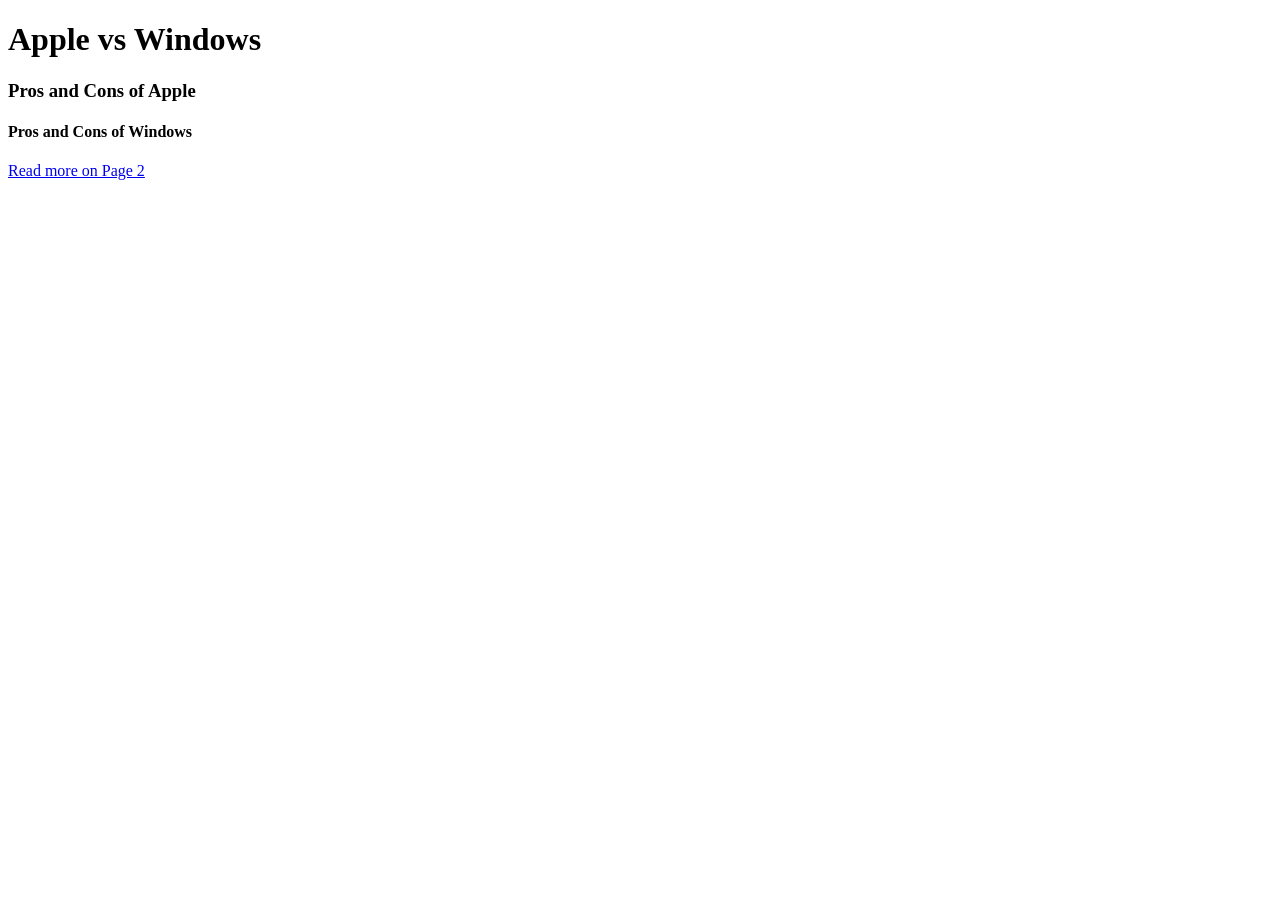
==== index.html @ 71c24237 "outliens for the webstie pages including internal inks to go between pages" ====
<!DOCTYPE html>
<html>
    <head>
        <title>Apple vs Windows</title>
    </head>
    <body>
        <h1>Apple vs Windows</h1>
        <h3>Pros and Cons of Apple</h3>
            <p> 

            </p>
        <h4>Pros and Cons of Windows</h4>
            <p> 

            </p>    
    </body>
    
    <a href="page2.html">Read more on Page 2</a>

</html>
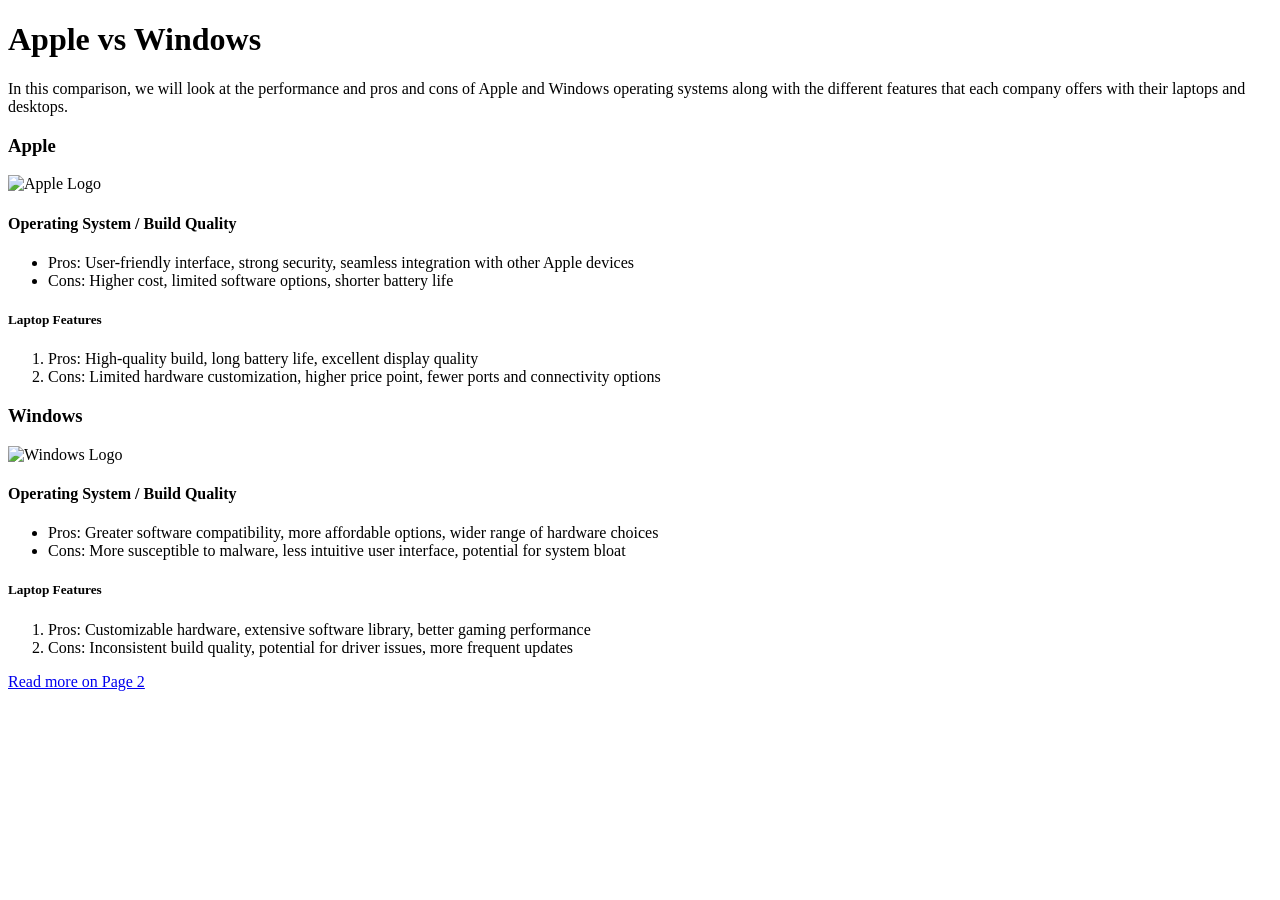
==== commit 219a2498: "added logos for both windows and apple and listed all the comparison information for the operating s" ====
--- a/index.html
+++ b/index.html
@@ -5,12 +5,33 @@
     </head>
     <body>
         <h1>Apple vs Windows</h1>
-        <h3>Pros and Cons of Apple</h3>
-            <p> 
+        <p>In this comparison, we will look at the performance and pros and cons of Apple and Windows operating systems along with the different features that each company offers with their laptops and desktops.</p>
+        <h3>Apple</h3>
+        <img src="apple.jpg" alt="Apple Logo" width="50%">
+        <h4>Operating System / Build Quality</h4>
+            <p> <ul>
+                <li>Pros: User-friendly interface, strong security, seamless integration with other Apple devices</li>
+                <li>Cons: Higher cost, limited software options, shorter battery life</li>
+                </ul>
+        <h5>Laptop Features</h5>
+                <ol>
+                    <li>Pros: High-quality build, long battery life, excellent display quality</li>
+                    <li>Cons: Limited hardware customization, higher price point, fewer ports and connectivity options</li>
+                </ol>
 
             </p>
-        <h4>Pros and Cons of Windows</h4>
-            <p> 
+        <h3>Windows</h3>
+        <img src="windows.jpg" alt="Windows Logo" width="50%">
+        <h4>Operating System / Build Quality</h4>
+            <p> <ul>
+                <li>Pros: Greater software compatibility, more affordable options, wider range of hardware choices</li>
+                <li>Cons: More susceptible to malware, less intuitive user interface, potential for system bloat</li>
+                </ul>
+        <h5>Laptop Features</h5>
+                <ol>
+                    <li>Pros: Customizable hardware, extensive software library, better gaming performance</li>
+                    <li>Cons: Inconsistent build quality, potential for driver issues, more frequent updates</li>
+                </ol>
 
             </p>    
     </body>
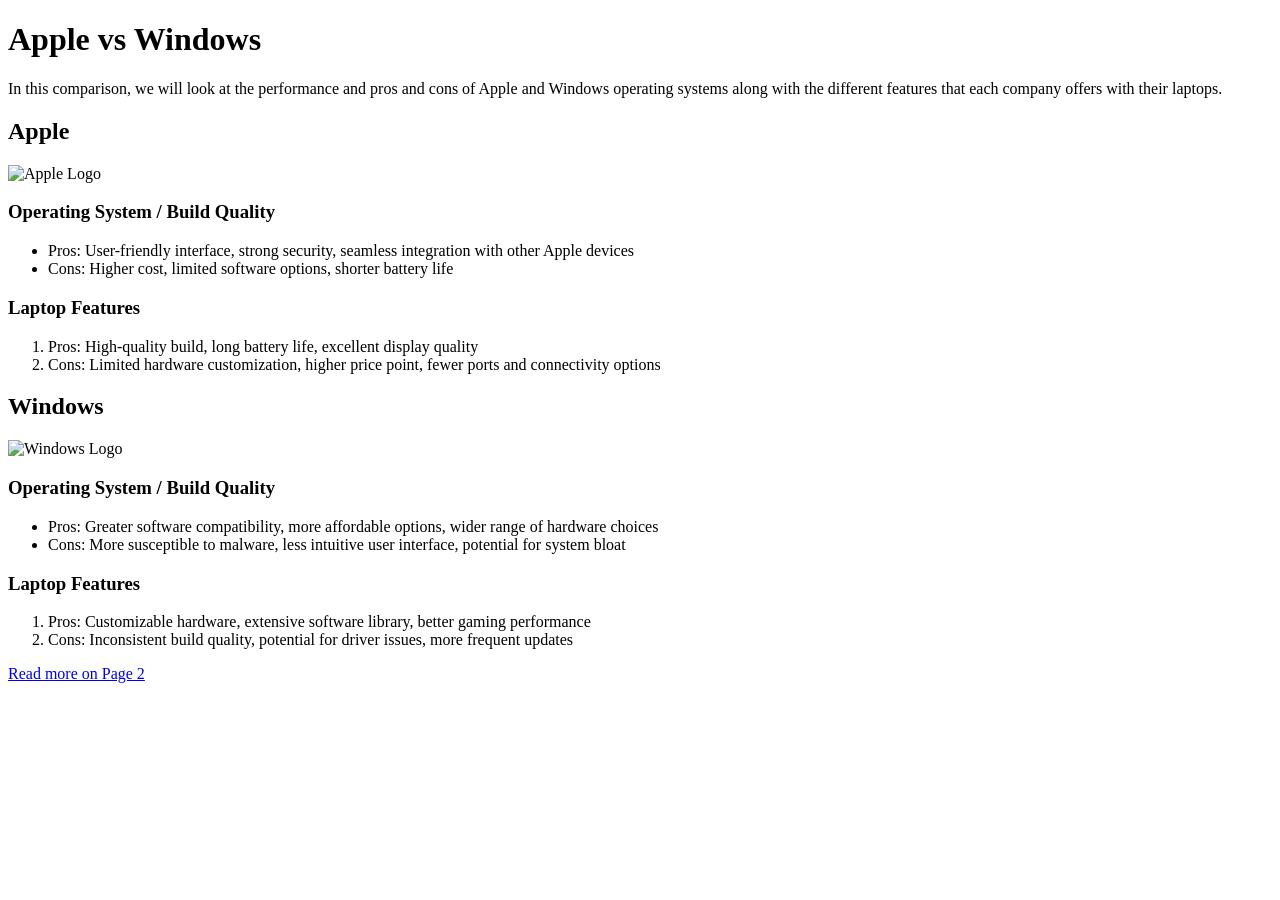
==== commit 46ae34b4: "refactored both pages to used semantic tags" ====
--- a/index.html
+++ b/index.html
@@ -1,41 +1,53 @@
 <!DOCTYPE html>
-<html>
-    <head>
-        <title>Apple vs Windows</title>
-    </head>
-    <body>
-        <h1>Apple vs Windows</h1>
-        <p>In this comparison, we will look at the performance and pros and cons of Apple and Windows operating systems along with the different features that each company offers with their laptops and desktops.</p>
-        <h3>Apple</h3>
-        <img src="apple.jpg" alt="Apple Logo" width="50%">
-        <h4>Operating System / Build Quality</h4>
-            <p> <ul>
-                <li>Pros: User-friendly interface, strong security, seamless integration with other Apple devices</li>
-                <li>Cons: Higher cost, limited software options, shorter battery life</li>
-                </ul>
-        <h5>Laptop Features</h5>
-                <ol>
-                    <li>Pros: High-quality build, long battery life, excellent display quality</li>
-                    <li>Cons: Limited hardware customization, higher price point, fewer ports and connectivity options</li>
-                </ol>
+<html lang="en">
+<head>
+  <meta charset="UTF-8">
+  <title>Apple vs Windows</title>
+</head>
 
-            </p>
-        <h3>Windows</h3>
-        <img src="windows.jpg" alt="Windows Logo" width="50%">
-        <h4>Operating System / Build Quality</h4>
-            <p> <ul>
-                <li>Pros: Greater software compatibility, more affordable options, wider range of hardware choices</li>
-                <li>Cons: More susceptible to malware, less intuitive user interface, potential for system bloat</li>
-                </ul>
-        <h5>Laptop Features</h5>
-                <ol>
-                    <li>Pros: Customizable hardware, extensive software library, better gaming performance</li>
-                    <li>Cons: Inconsistent build quality, potential for driver issues, more frequent updates</li>
-                </ol>
+<body>
+  <header>
+    <h1>Apple vs Windows</h1>
+  </header>
 
-            </p>    
-    </body>
-    
+  <main>
+    <section>
+      <p>In this comparison, we will look at the performance and pros and cons of Apple and Windows operating systems along with the different features that each company offers with their laptops.</p>
+
+      <h2>Apple</h2>
+      <img src="apple.jpg" alt="Apple Logo" width="50%">
+      <h3>Operating System / Build Quality</h3>
+      <ul>
+        <li>Pros: User-friendly interface, strong security, seamless integration with other Apple devices</li>
+        <li>Cons: Higher cost, limited software options, shorter battery life</li>
+      </ul>
+
+      <h3>Laptop Features</h3>
+      <ol>
+        <li>Pros: High-quality build, long battery life, excellent display quality</li>
+        <li>Cons: Limited hardware customization, higher price point, fewer ports and connectivity options</li>
+      </ol>
+    </section>
+
+    <section>
+      <h2>Windows</h2>
+      <img src="windows.jpg" alt="Windows Logo" width="50%">
+      <h3>Operating System / Build Quality</h3>
+      <ul>
+        <li>Pros: Greater software compatibility, more affordable options, wider range of hardware choices</li>
+        <li>Cons: More susceptible to malware, less intuitive user interface, potential for system bloat</li>
+      </ul>
+
+      <h3>Laptop Features</h3>
+      <ol>
+        <li>Pros: Customizable hardware, extensive software library, better gaming performance</li>
+        <li>Cons: Inconsistent build quality, potential for driver issues, more frequent updates</li>
+      </ol>
+    </section>
+  </main>
+
+  <footer>
     <a href="page2.html">Read more on Page 2</a>
-
-</html>+  </footer>
+</body>
+</html>
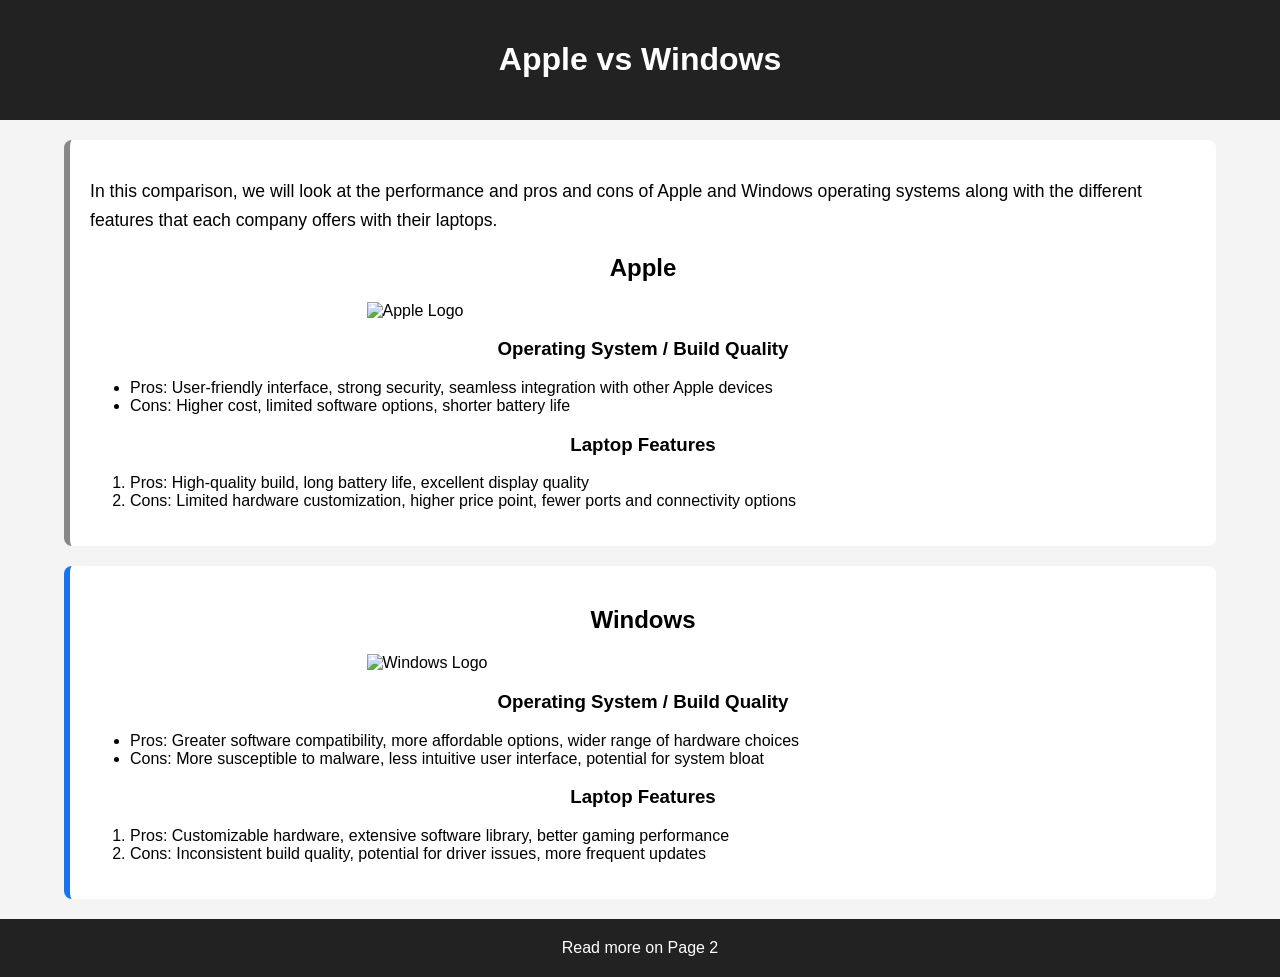
==== commit c5090194: "added code to style the website" ====
--- a/index.html
+++ b/index.html
@@ -3,19 +3,21 @@
 <head>
   <meta charset="UTF-8">
   <title>Apple vs Windows</title>
+  <link rel="stylesheet" href="./css/style.css">
 </head>
 
 <body>
-  <header>
+  <header class="site-header">
     <h1>Apple vs Windows</h1>
   </header>
 
-  <main>
-    <section>
+  <main class="content-wrapper">
+    <section id="apple-section" class="content-section">
       <p>In this comparison, we will look at the performance and pros and cons of Apple and Windows operating systems along with the different features that each company offers with their laptops.</p>
 
       <h2>Apple</h2>
-      <img src="apple.jpg" alt="Apple Logo" width="50%">
+      <img src="apple.jpg" alt="Apple Logo" class="logo-img">
+
       <h3>Operating System / Build Quality</h3>
       <ul>
         <li>Pros: User-friendly interface, strong security, seamless integration with other Apple devices</li>
@@ -29,9 +31,10 @@
       </ol>
     </section>
 
-    <section>
+    <section id="windows-section" class="content-section">
       <h2>Windows</h2>
-      <img src="windows.jpg" alt="Windows Logo" width="50%">
+      <img src="windows.jpg" alt="Windows Logo" class="logo-img">
+
       <h3>Operating System / Build Quality</h3>
       <ul>
         <li>Pros: Greater software compatibility, more affordable options, wider range of hardware choices</li>
@@ -46,8 +49,8 @@
     </section>
   </main>
 
-  <footer>
+  <footer class="site-footer">
     <a href="page2.html">Read more on Page 2</a>
   </footer>
 </body>
-</html>
+</html>
--- a/css/style.css
+++ b/css/style.css
@@ -0,0 +1,70 @@
+/* ===== Basic Page Styling ===== */
+body {
+  background-color: #f4f4f4;
+  font-family: Arial, sans-serif;
+  margin: 0;
+  padding: 0;
+}
+
+/* ===== Header & Footer ===== */
+.site-header, .site-footer {
+  text-align: center;
+  padding: 20px;
+  background-color: #222;
+  color: white;
+}
+
+.site-footer a {
+  color: #fff;
+  text-decoration: none;
+}
+
+/* ===== Content Sections ===== */
+.content-wrapper {
+  width: 90%;
+  margin: auto;
+}
+
+.content-section {
+  background: white;
+  padding: 20px;
+  margin: 20px 0;
+  border-radius: 8px;
+}
+
+/* ===== Images ===== */
+.logo-img {
+  width: 50%;
+  display: block;
+  margin: 10px auto;
+}
+
+/* ===== Unique IDs ===== */
+#apple-section {
+  border-left: 6px solid #888;
+}
+
+#windows-section {
+  border-left: 6px solid #1a73e8;
+}
+
+/* ===== Flexbox Layout (Page 2) ===== */
+.flex-container {
+  display: flex;
+  gap: 20px;
+  padding: 20px;
+}
+
+.flex-container .content-section {
+  flex: 1;
+}
+
+/* ===== Typography ===== */
+h1, h2, h3 {
+  text-align: center;
+}
+
+p {
+  font-size: 1.1rem;
+  line-height: 1.6;
+}
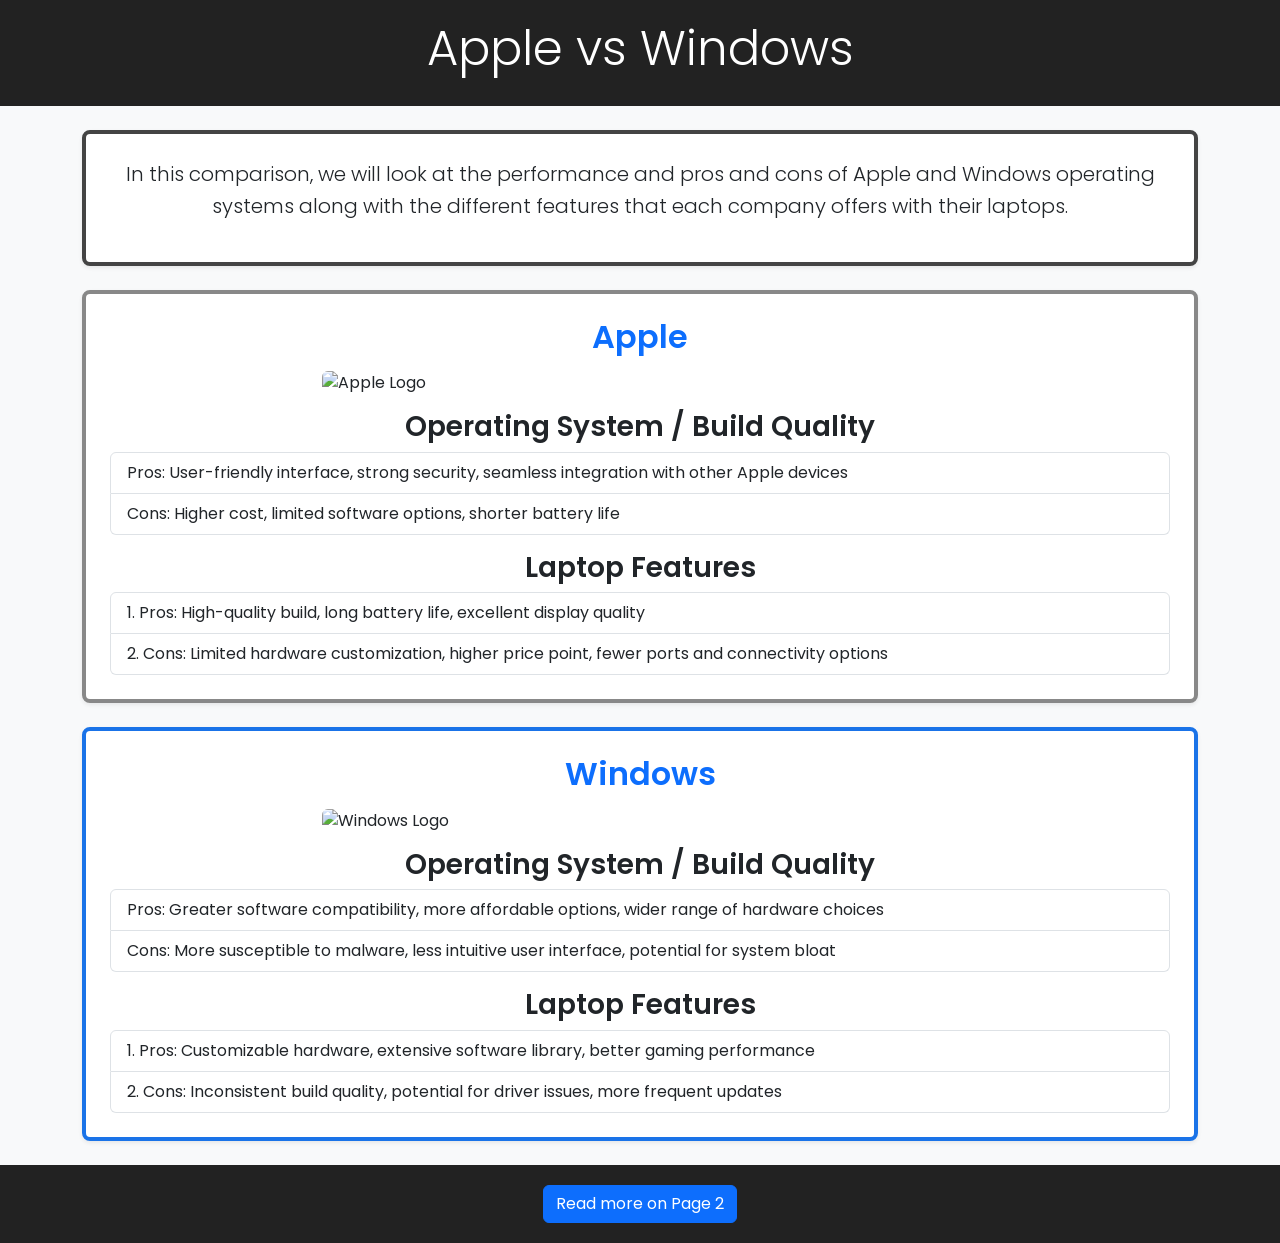
==== commit 352aca03: "Add Bootstrap styling and refactor custom CSS" ====
--- a/index.html
+++ b/index.html
@@ -3,54 +3,74 @@
 <head>
   <meta charset="UTF-8">
   <title>Apple vs Windows</title>
+
+  <!-- Bootstrap CDN -->
+  <link 
+    href="https://cdn.jsdelivr.net/npm/bootstrap@5.3.2/dist/css/bootstrap.min.css" 
+    rel="stylesheet">
+
+  <!-- Custom CSS -->
   <link rel="stylesheet" href="./css/style.css">
 </head>
 
-<body>
+<body class="bg-light">
+
   <header class="site-header">
-    <h1>Apple vs Windows</h1>
+    <h1 class="display-5">Apple vs Windows</h1>
   </header>
 
-  <main class="content-wrapper">
-    <section id="apple-section" class="content-section">
-      <p>In this comparison, we will look at the performance and pros and cons of Apple and Windows operating systems along with the different features that each company offers with their laptops.</p>
+<main class="container my-4">
 
-      <h2>Apple</h2>
-      <img src="apple.jpg" alt="Apple Logo" class="logo-img">
+  <!-- NEW: Intro Box -->
+  <section class="content-section shadow-sm p-4 mb-4 text-center" id="intro-box">
+    <p class="lead">
+      In this comparison, we will look at the performance and pros and cons of Apple and Windows operating systems along with the different features that each company offers with their laptops.
+    </p>
+  </section>
 
-      <h3>Operating System / Build Quality</h3>
-      <ul>
-        <li>Pros: User-friendly interface, strong security, seamless integration with other Apple devices</li>
-        <li>Cons: Higher cost, limited software options, shorter battery life</li>
-      </ul>
+  <!-- Apple Section -->
+  <section id="apple-section" class="content-section shadow-sm p-4 mb-4">
+    <h2 class="text-primary">Apple</h2>
+    <img src="apple.jpg" alt="Apple Logo" class="logo-img img-fluid rounded">
 
-      <h3>Laptop Features</h3>
-      <ol>
-        <li>Pros: High-quality build, long battery life, excellent display quality</li>
-        <li>Cons: Limited hardware customization, higher price point, fewer ports and connectivity options</li>
-      </ol>
-    </section>
+    <h3>Operating System / Build Quality</h3>
+    <ul class="list-group mb-3">
+      <li class="list-group-item">Pros: User-friendly interface, strong security, seamless integration with other Apple devices</li>
+      <li class="list-group-item">Cons: Higher cost, limited software options, shorter battery life</li>
+    </ul>
 
-    <section id="windows-section" class="content-section">
-      <h2>Windows</h2>
-      <img src="windows.jpg" alt="Windows Logo" class="logo-img">
+    <h3>Laptop Features</h3>
+    <ol class="list-group list-group-numbered">
+      <li class="list-group-item">Pros: High-quality build, long battery life, excellent display quality</li>
+      <li class="list-group-item">Cons: Limited hardware customization, higher price point, fewer ports and connectivity options</li>
+    </ol>
+  </section>
 
-      <h3>Operating System / Build Quality</h3>
-      <ul>
-        <li>Pros: Greater software compatibility, more affordable options, wider range of hardware choices</li>
-        <li>Cons: More susceptible to malware, less intuitive user interface, potential for system bloat</li>
-      </ul>
+  <!-- Windows Section -->
+  <section id="windows-section" class="content-section shadow-sm p-4 mb-4">
+    <h2 class="text-primary">Windows</h2>
+    <img src="windows.jpg" alt="Windows Logo" class="logo-img img-fluid rounded">
 
-      <h3>Laptop Features</h3>
-      <ol>
-        <li>Pros: Customizable hardware, extensive software library, better gaming performance</li>
-        <li>Cons: Inconsistent build quality, potential for driver issues, more frequent updates</li>
-      </ol>
-    </section>
-  </main>
+    <h3>Operating System / Build Quality</h3>
+    <ul class="list-group mb-3">
+      <li class="list-group-item">Pros: Greater software compatibility, more affordable options, wider range of hardware choices</li>
+      <li class="list-group-item">Cons: More susceptible to malware, less intuitive user interface, potential for system bloat</li>
+    </ul>
+
+    <h3>Laptop Features</h3>
+    <ol class="list-group list-group-numbered">
+      <li class="list-group-item">Pros: Customizable hardware, extensive software library, better gaming performance</li>
+      <li class="list-group-item">Cons: Inconsistent build quality, potential for driver issues, more frequent updates</li>
+    </ol>
+  </section>
+
+</main>
 
   <footer class="site-footer">
-    <a href="page2.html">Read more on Page 2</a>
+    <a class="btn btn-primary" href="page2.html">Read more on Page 2</a>
   </footer>
+
+  <!-- Bootstrap JS (optional) -->
+  <script src="https://cdn.jsdelivr.net/npm/bootstrap@5.3.2/dist/js/bootstrap.bundle.min.js"></script>
 </body>
-</html>+</html>
--- a/css/style.css
+++ b/css/style.css
@@ -1,9 +1,16 @@
+/* ===== Import Google Font ===== */
+@import url('https://fonts.googleapis.com/css2?family=Poppins:wght@300;400;600&display=swap');
+
 /* ===== Basic Page Styling ===== */
 body {
-  background-color: #f4f4f4;
-  font-family: Arial, sans-serif;
+  font-family: 'Poppins', Arial, sans-serif;
   margin: 0;
   padding: 0;
+  background-color: #f4f4f4;
+}
+
+#intro-box {
+  border: 4px solid #444; /* darker neutral border */
 }
 
 /* ===== Header & Footer ===== */
@@ -20,51 +27,39 @@
 }
 
 /* ===== Content Sections ===== */
-.content-wrapper {
-  width: 90%;
-  margin: auto;
-}
-
 .content-section {
   background: white;
   padding: 20px;
   margin: 20px 0;
   border-radius: 8px;
+
+  /* NEW: full border around the whole box */
+  border: 4px solid #ccc;
+}
+
+/* ===== Unique ID Border Colors ===== */
+#apple-section {
+  border-color: #888; /* full border now */
+}
+
+#windows-section {
+  border-color: #1a73e8; /* full border now */
 }
 
 /* ===== Images ===== */
 .logo-img {
-  width: 50%;
+  width: 60%;
   display: block;
-  margin: 10px auto;
-}
-
-/* ===== Unique IDs ===== */
-#apple-section {
-  border-left: 6px solid #888;
-}
-
-#windows-section {
-  border-left: 6px solid #1a73e8;
-}
-
-/* ===== Flexbox Layout (Page 2) ===== */
-.flex-container {
-  display: flex;
-  gap: 20px;
-  padding: 20px;
-}
-
-.flex-container .content-section {
-  flex: 1;
+  margin: 15px auto;
 }
 
 /* ===== Typography ===== */
 h1, h2, h3 {
   text-align: center;
+  font-weight: 600;
 }
 
 p {
   font-size: 1.1rem;
   line-height: 1.6;
-}+}
